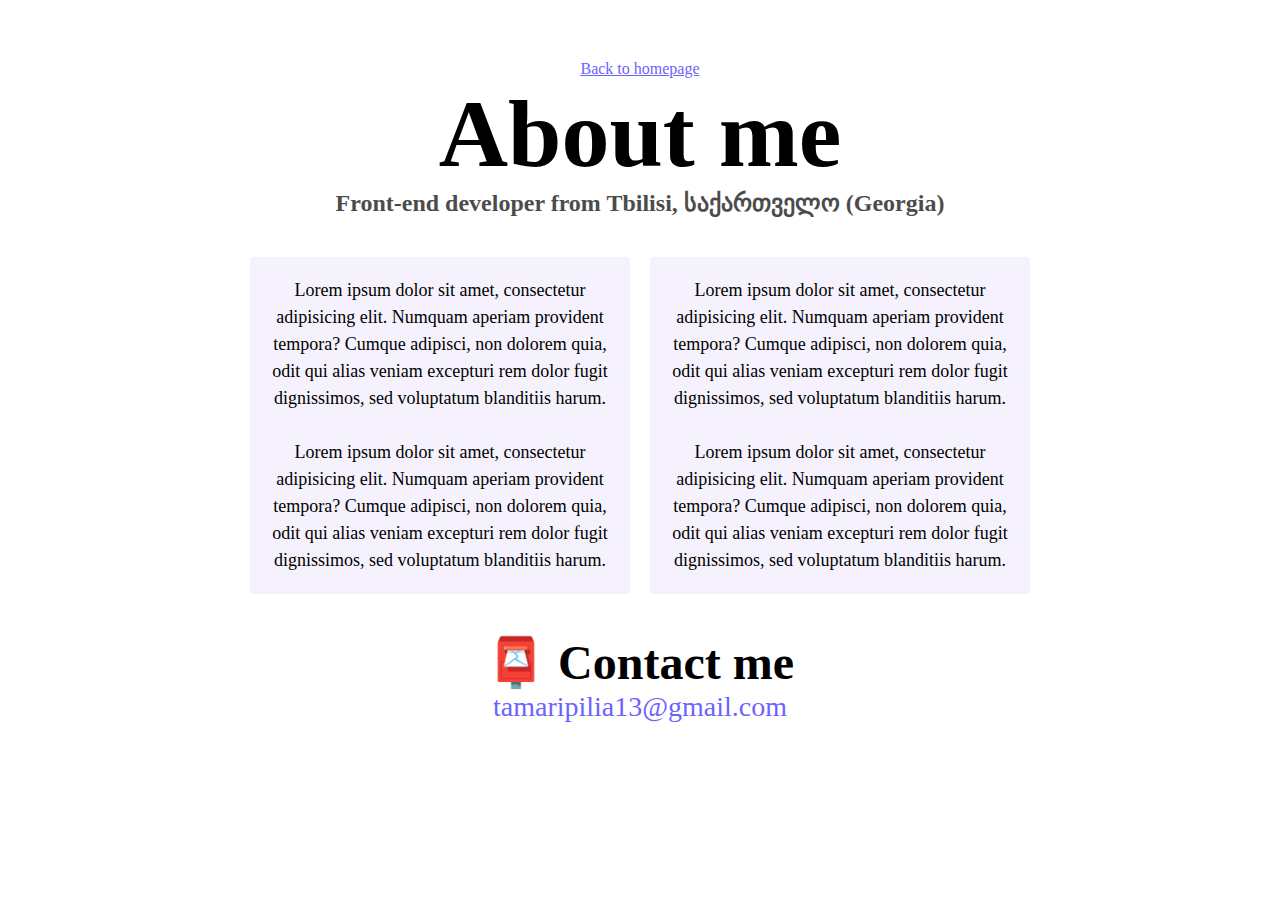
==== SheCodes Responsive - week two - Homework/about.html @ 36b716c0 "Transferencia" ====
<!DOCTYPE html>
<html lang="en">
  <head>
    <meta charset="UTF-8" />
    <meta http-equiv="X-UA-Compatible" content="IE=edge" />
    <meta name="viewport" content="width=device-width, initial-scale=1.0" />
    <title>SheCodes Responsive - Week two - Homework - About</title>
    <link rel="stylesheet" href="source/styles.css" />
  </head>
  <body>
    <a href="index.html" class="homepage">Back to homepage</a>
    <h1>About me</h1>
    <h3>Front-end developer from Tbilisi, საქართველო (Georgia)</h3>
    <div class="paragraphs">
      <p>
        Lorem ipsum dolor sit amet, consectetur adipisicing elit. Numquam
        aperiam provident tempora? Cumque adipisci, non dolorem quia, odit qui
        alias veniam excepturi rem dolor fugit dignissimos, sed voluptatum
        blanditiis harum.
        <br />
        <br />
        Lorem ipsum dolor sit amet, consectetur adipisicing elit. Numquam
        aperiam provident tempora? Cumque adipisci, non dolorem quia, odit qui
        alias veniam excepturi rem dolor fugit dignissimos, sed voluptatum
        blanditiis harum.
      </p>
      <p>
        Lorem ipsum dolor sit amet, consectetur adipisicing elit. Numquam
        aperiam provident tempora? Cumque adipisci, non dolorem quia, odit qui
        alias veniam excepturi rem dolor fugit dignissimos, sed voluptatum
        blanditiis harum.
        <br />
        <br />
        Lorem ipsum dolor sit amet, consectetur adipisicing elit. Numquam
        aperiam provident tempora? Cumque adipisci, non dolorem quia, odit qui
        alias veniam excepturi rem dolor fugit dignissimos, sed voluptatum
        blanditiis harum.
      </p>
    </div>
    <div id="contact">
      <h2>📮 Contact me</h2>
      <a href="mailto:tamaripilia13@gmail.com" class="email-link">
        tamaripilia13@gmail.com
      </a>
    </div>
  </body>
</html>
---- SheCodes Responsive - week two - Homework/source/styles.css ----
:root {
  --primary-color: #6c63ff;
  --secondary-color: #f5f2fe;
  --box-shadow: 0 5px 10px rgba(0, 0, 0, 0.3);
}
.links {
  display: flex;
  margin-top: 40px;
  justify-content: center;
}
.links a {
  margin: 20px;
  border-radius: 4px;
  padding: 20px 15px;
  text-decoration: none;
  cursor: pointer;
}

.contact {
  display: flex;
  background: var(--primary-color);
  box-shadow: var(--box-shadow);
  color: white;
}

.about {
  display: flex;
  color: var(--primary-color);
  border: 1px solid var(--primary-color);
}

.homepage {
  color: var(--primary-color);
  text-align: center;
  display: block;
}

.paragraphs {
  display: flex;
  margin: 30px 0;
}

.paragraphs p {
  margin: 10px;
}

.email-link {
  display: flex;
  justify-content: center;
  color: var(--primary-color);
  font-size: 28px;
  text-decoration: none;
}

.email-link:hover {
  text-decoration: underline;
}

body {
  margin: 60px auto;
  max-width: 800px;
}

h1,
h2,
h3 {
  text-align: center;
  margin: 0;
}

h2 {
  font-size: 48px;
}
h1 {
  font-size: 96px;
}
h3 {
  font-size: 24px;
  opacity: 0.7;
}

p {
  background: var(--secondary-color);
  padding: 20px;
  border-radius: 4px;
  font-size: 18px;
  line-height: 1.5;
  text-align: center;
}
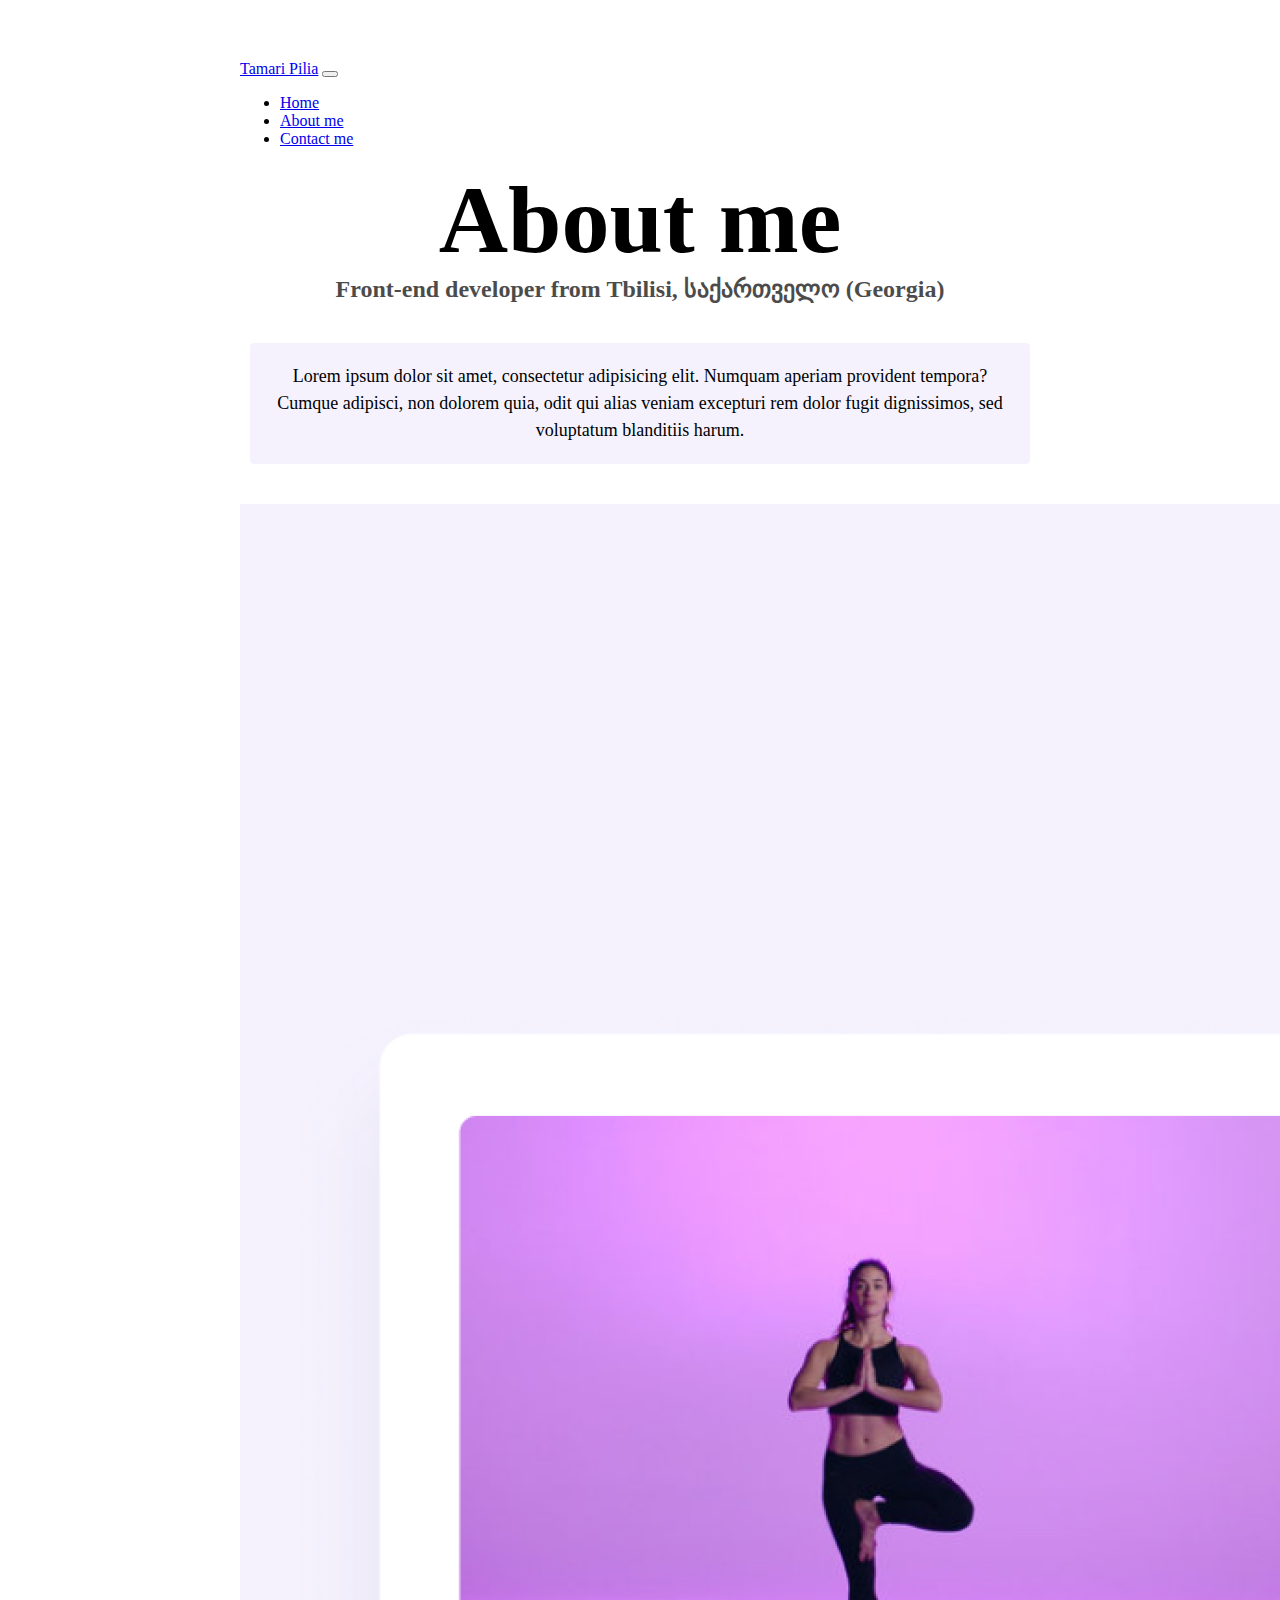
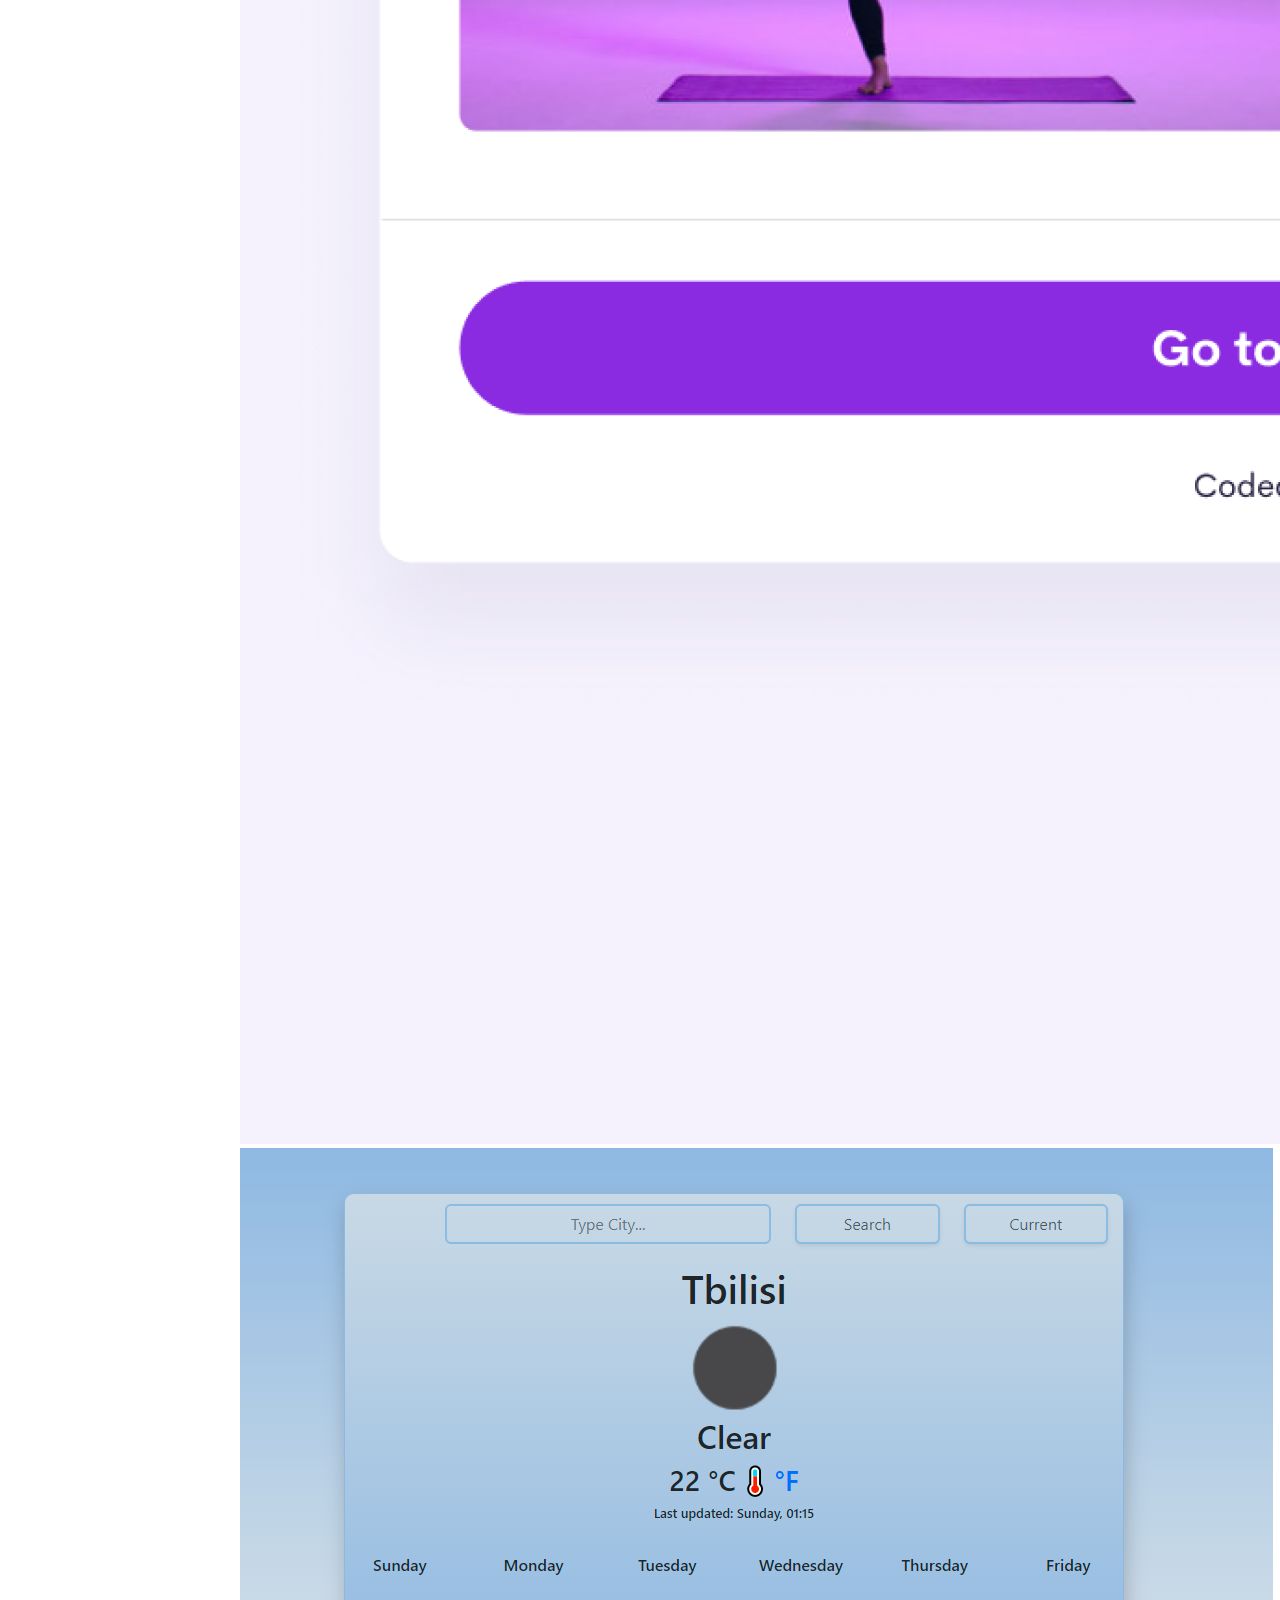
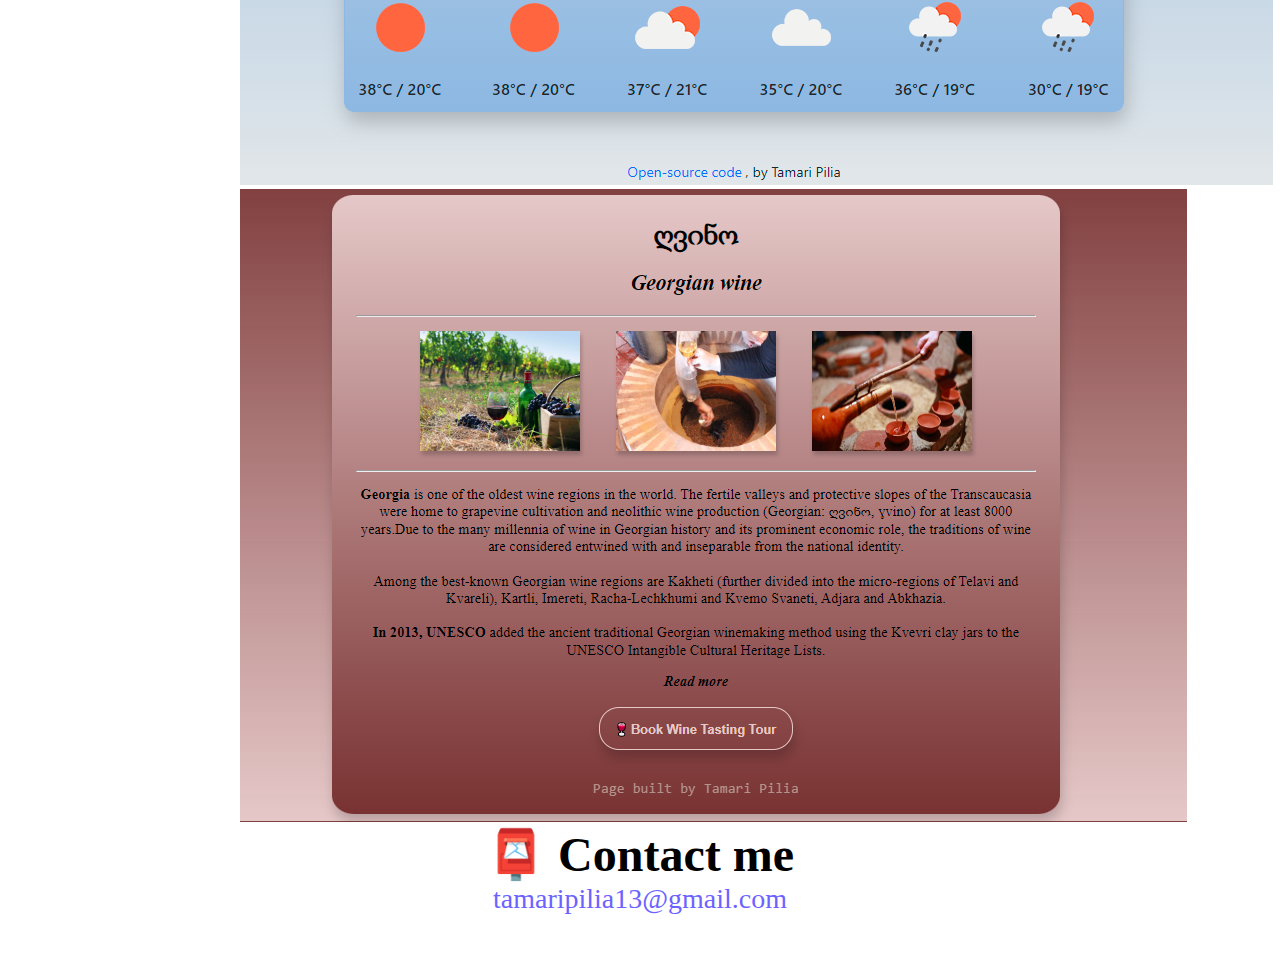
==== commit 9c6429d8: "Styling changes in about.HTML" ====
--- a/SheCodes Responsive - week two - Homework/about.html
+++ b/SheCodes Responsive - week two - Homework/about.html
@@ -5,10 +5,52 @@
     <meta http-equiv="X-UA-Compatible" content="IE=edge" />
     <meta name="viewport" content="width=device-width, initial-scale=1.0" />
     <title>SheCodes Responsive - Week two - Homework - About</title>
+    <link
+      href="https://cdn.jsdelivr.net/npm/bootstrap@5.2.0-beta1/dist/css/bootstrap.min.css"
+      rel="stylesheet"
+      integrity="sha384-0evHe/X+R7YkIZDRvuzKMRqM+OrBnVFBL6DOitfPri4tjfHxaWutUpFmBp4vmVor"
+      crossorigin="anonymous"
+    />
+    <script
+      src="https://cdn.jsdelivr.net/npm/bootstrap@5.2.0-beta1/dist/js/bootstrap.bundle.min.js"
+      integrity="sha384-pprn3073KE6tl6bjs2QrFaJGz5/SUsLqktiwsUTF55Jfv3qYSDhgCecCxMW52nD2"
+      crossorigin="anonymous"
+    ></script>
     <link rel="stylesheet" href="source/styles.css" />
   </head>
   <body>
-    <a href="index.html" class="homepage">Back to homepage</a>
+    <nav class="navbar navbar-expand-lg navbar-light bg-light fixed-top">
+      <div class="container">
+        <a class="navbar-brand" href="index.html">Tamari Pilia</a>
+        <button
+          class="navbar-toggler"
+          type="button"
+          data-bs-toggle="collapse"
+          data-bs-target="#navbarNav"
+          aria-controls="navbarNav"
+          aria-expanded="false"
+          aria-label="Toggle navigation"
+        >
+          <span class="navbar-toggler-icon"></span>
+        </button>
+        <div class="collapse navbar-collapse" id="navbarNav">
+          <ul class="navbar-nav">
+            <li class="nav-item">
+              <a class="nav-link active" aria-current="page" href="index.html"
+                >Home</a
+              >
+            </li>
+            <li class="nav-item">
+              <a class="nav-link" href="about.html">About me</a>
+            </li>
+            <li class="nav-item">
+              <a class="nav-link" href="about.html#contact">Contact me</a>
+            </li>
+          </ul>
+        </div>
+      </div>
+    </nav>
+
     <h1>About me</h1>
     <h3>Front-end developer from Tbilisi, საქართველო (Georgia)</h3>
     <div class="paragraphs">
@@ -17,26 +59,23 @@
         aperiam provident tempora? Cumque adipisci, non dolorem quia, odit qui
         alias veniam excepturi rem dolor fugit dignissimos, sed voluptatum
         blanditiis harum.
-        <br />
-        <br />
-        Lorem ipsum dolor sit amet, consectetur adipisicing elit. Numquam
-        aperiam provident tempora? Cumque adipisci, non dolorem quia, odit qui
-        alias veniam excepturi rem dolor fugit dignissimos, sed voluptatum
-        blanditiis harum.
-      </p>
-      <p>
-        Lorem ipsum dolor sit amet, consectetur adipisicing elit. Numquam
-        aperiam provident tempora? Cumque adipisci, non dolorem quia, odit qui
-        alias veniam excepturi rem dolor fugit dignissimos, sed voluptatum
-        blanditiis harum.
-        <br />
-        <br />
-        Lorem ipsum dolor sit amet, consectetur adipisicing elit. Numquam
-        aperiam provident tempora? Cumque adipisci, non dolorem quia, odit qui
-        alias veniam excepturi rem dolor fugit dignissimos, sed voluptatum
-        blanditiis harum.
       </p>
     </div>
+
+    <div class="container">
+      <div class="row">
+        <div class="col-sm-4">
+          <img src="source/yoga.png" class="img-fluid p-2 shadow rounded" />
+        </div>
+        <div class="col-sm-4">
+          <img src="source/weather.png" class="img-fluid p-2 shadow rounded" />
+        </div>
+        <div class="col-sm-4">
+          <img src="source/wine.png" class="img-fluid p-2 shadow rounded" />
+        </div>
+      </div>
+    </div>
+
     <div id="contact">
       <h2>📮 Contact me</h2>
       <a href="mailto:tamaripilia13@gmail.com" class="email-link">
--- a/SheCodes Responsive - week two - Homework/source/styles.css
+++ b/SheCodes Responsive - week two - Homework/source/styles.css
@@ -17,7 +17,10 @@
 }
 
 .contact {
-  display: flex;
+  border-radius: 4px;
+  padding: 20px 15px;
+  text-decoration: none;
+  text-transform: capitalize;
   background: var(--primary-color);
   box-shadow: var(--box-shadow);
   color: white;
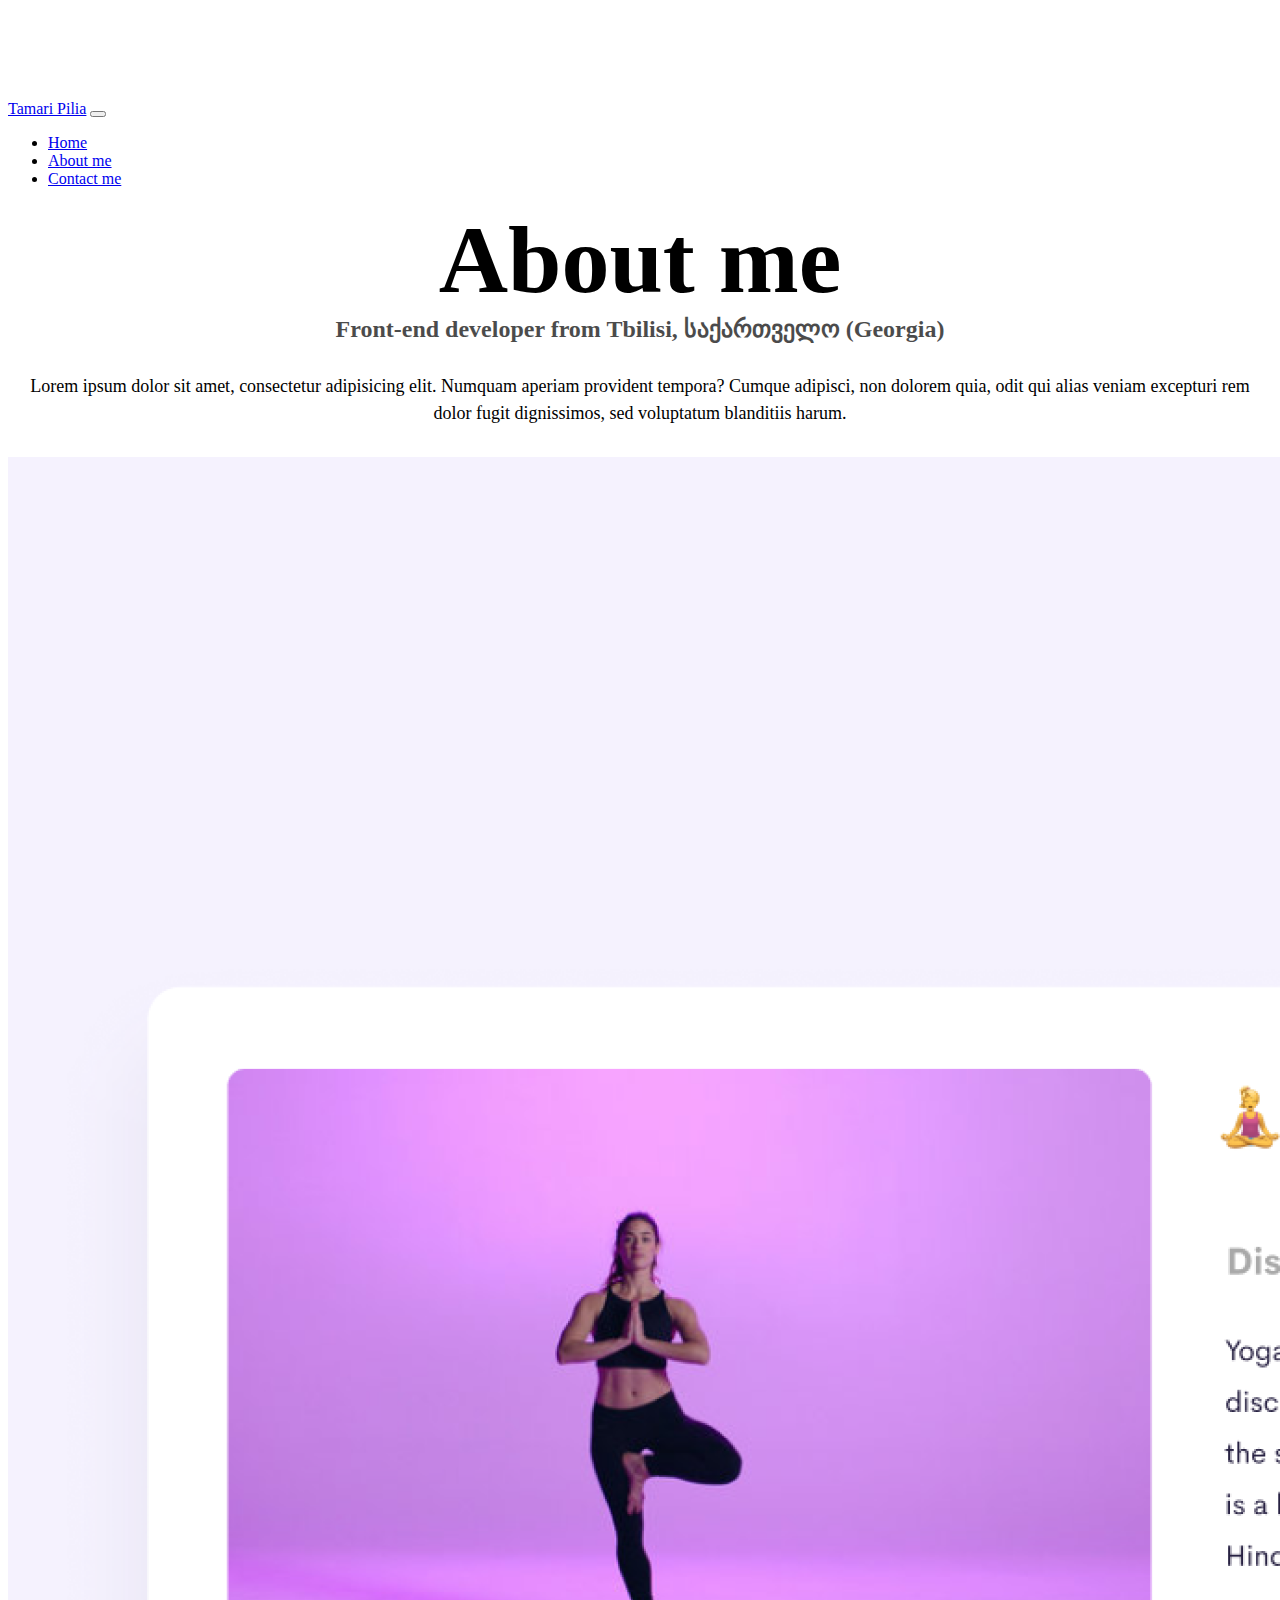
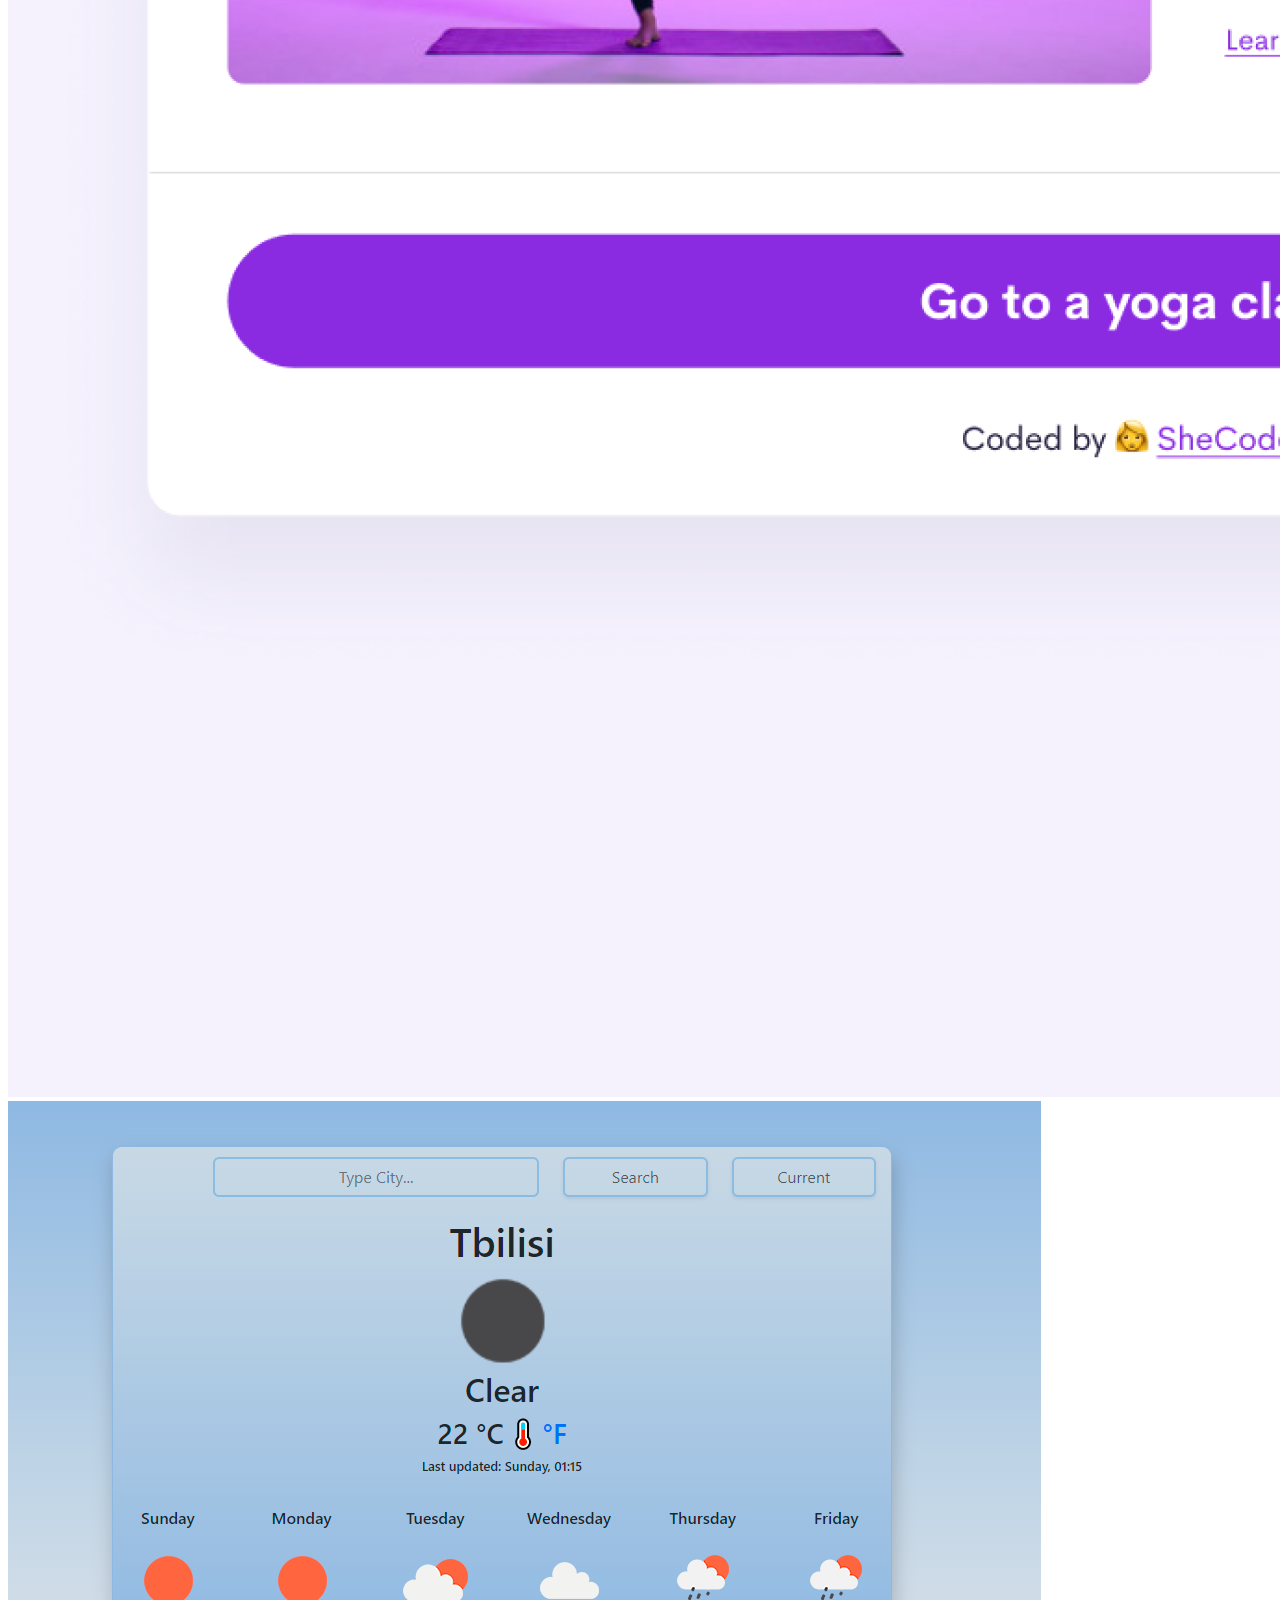
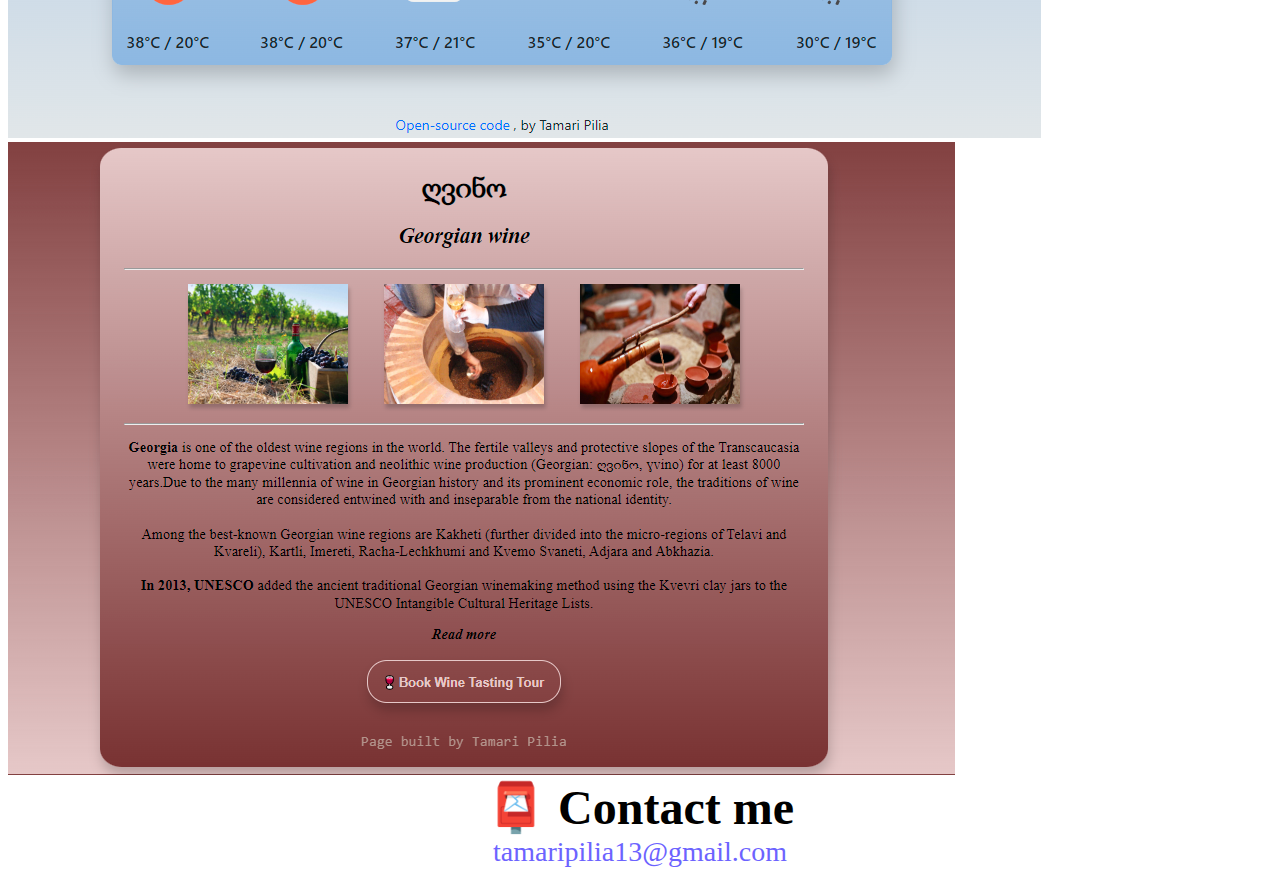
==== commit cbe4de67: "Styling, Make Home-and-About pages bold" ====
--- a/SheCodes Responsive - week two - Homework/about.html
+++ b/SheCodes Responsive - week two - Homework/about.html
@@ -36,12 +36,10 @@
         <div class="collapse navbar-collapse" id="navbarNav">
           <ul class="navbar-nav">
             <li class="nav-item">
-              <a class="nav-link active" aria-current="page" href="index.html"
-                >Home</a
-              >
+              <a class="nav-link" aria-current="page" href="index.html">Home</a>
             </li>
             <li class="nav-item">
-              <a class="nav-link" href="about.html">About me</a>
+              <a class="nav-link active" href="about.html">About me</a>
             </li>
             <li class="nav-item">
               <a class="nav-link" href="about.html#contact">Contact me</a>
@@ -76,7 +74,7 @@
       </div>
     </div>
 
-    <div id="contact">
+    <div id="contact" class="mt-5">
       <h2>📮 Contact me</h2>
       <a href="mailto:tamaripilia13@gmail.com" class="email-link">
         tamaripilia13@gmail.com
--- a/SheCodes Responsive - week two - Homework/source/styles.css
+++ b/SheCodes Responsive - week two - Homework/source/styles.css
@@ -39,7 +39,6 @@
 }
 
 .paragraphs {
-  display: flex;
   margin: 30px 0;
 }
 
@@ -60,8 +59,7 @@
 }
 
 body {
-  margin: 60px auto;
-  max-width: 800px;
+  margin-top: 100px;
 }
 
 h1,
@@ -83,9 +81,6 @@
 }
 
 p {
-  background: var(--secondary-color);
-  padding: 20px;
-  border-radius: 4px;
   font-size: 18px;
   line-height: 1.5;
   text-align: center;
